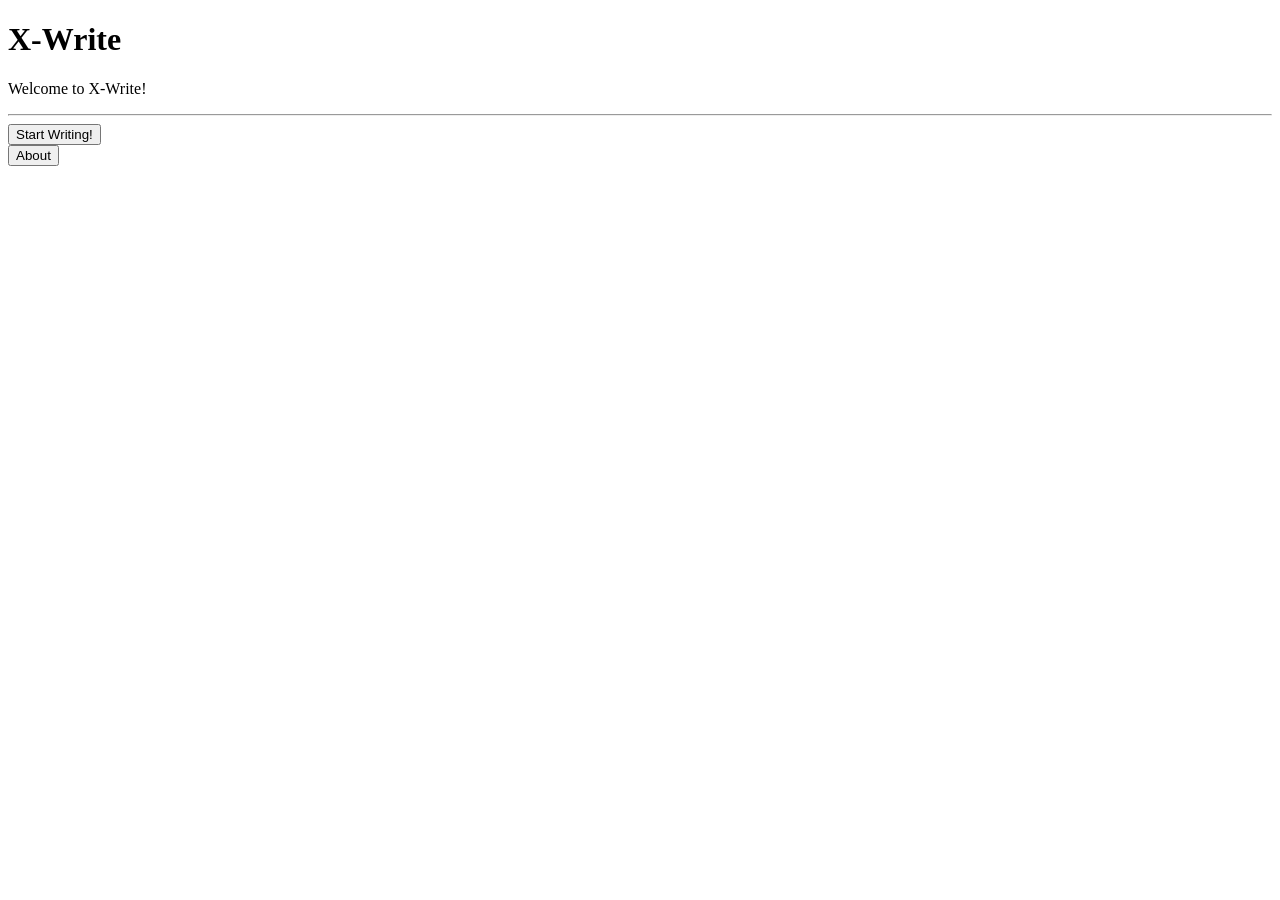
==== index.html @ d231a028 "7" ====
<!DOCTYPE html>
<html lang="en">
<head>
    <meta charset="UTF-8">
    <meta name="viewport" content="width=device-width, initial-scale=1.0">
    <title>X-Write</title>
</head>
<body>
    <h1>X-Write</h1>
    <p>Welcome to X-Write!</p>
    <hr>
    <button onclick="window.location.href='write.html'">Start Writing!</button>
    <br>
    <button onclick="window.location.href='about.html'">About</button>
</body>
</html>
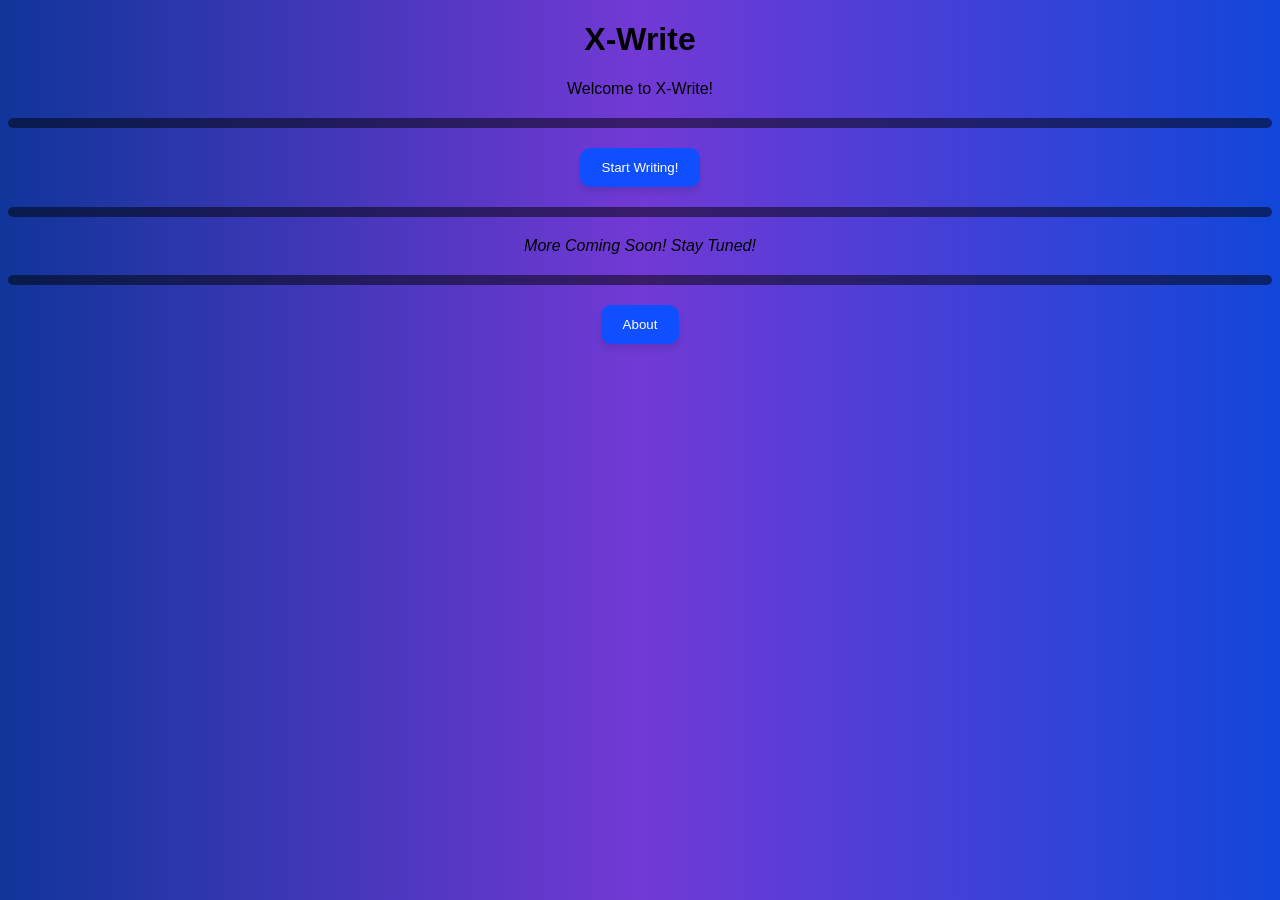
==== commit 532e5769: "7" ====
--- a/index.html
+++ b/index.html
@@ -4,13 +4,16 @@
     <meta charset="UTF-8">
     <meta name="viewport" content="width=device-width, initial-scale=1.0">
     <title>X-Write</title>
+    <link rel="stylesheet" href="style.css">
 </head>
 <body>
     <h1>X-Write</h1>
     <p>Welcome to X-Write!</p>
     <hr>
     <button onclick="window.location.href='write.html'">Start Writing!</button>
-    <br>
+    <hr>
+    <var>More Coming Soon! Stay Tuned!</var>
+    <hr>
     <button onclick="window.location.href='about.html'">About</button>
 </body>
 </html>
--- a/style.css
+++ b/style.css
@@ -0,0 +1,40 @@
+body{
+    background: linear-gradient(to right, #10359a, #7239d5, #1247d9);
+    font-family: Arial, sans-serif;
+    align-items: center;
+    text-align: center;
+}
+button {
+    background-color: #0f4fff;
+    color: white;
+    padding: 10px 20px;
+    border: 2px solid #0f4fff;
+    box-shadow: 0 5px 6px rgba(0, 0, 0, 0.1);
+    border-radius: 10px;
+    cursor: pointer;
+    transition: background-color 0.25s ease, border-color 0.25s ease, box-shadow 0.25s ease, transform 0.25s ease;
+}
+button:hover {
+    background-color: #0c3ccc;
+    border-color: #0c3ccc;
+    box-shadow: 0 8px 10px rgba(0, 0, 0, 0.5);
+    transform: scale(1.05);
+}
+hr {
+    border: none;
+    height: 10px;
+    background-color: rgba(0, 0, 0, 0.5);
+    margin: 20px 0;
+    border-radius: 10px;
+}
+#textArea {
+    width: 80%;
+    height: 400px;
+    padding: 10px;
+    border: 10px;
+    border-radius: 10px;
+    box-shadow: 0 5px 6px rgba(0, 0, 0, 0.6);
+    font-size: 16px;
+    resize: none;
+    background-color: #9c9c9c;
+}
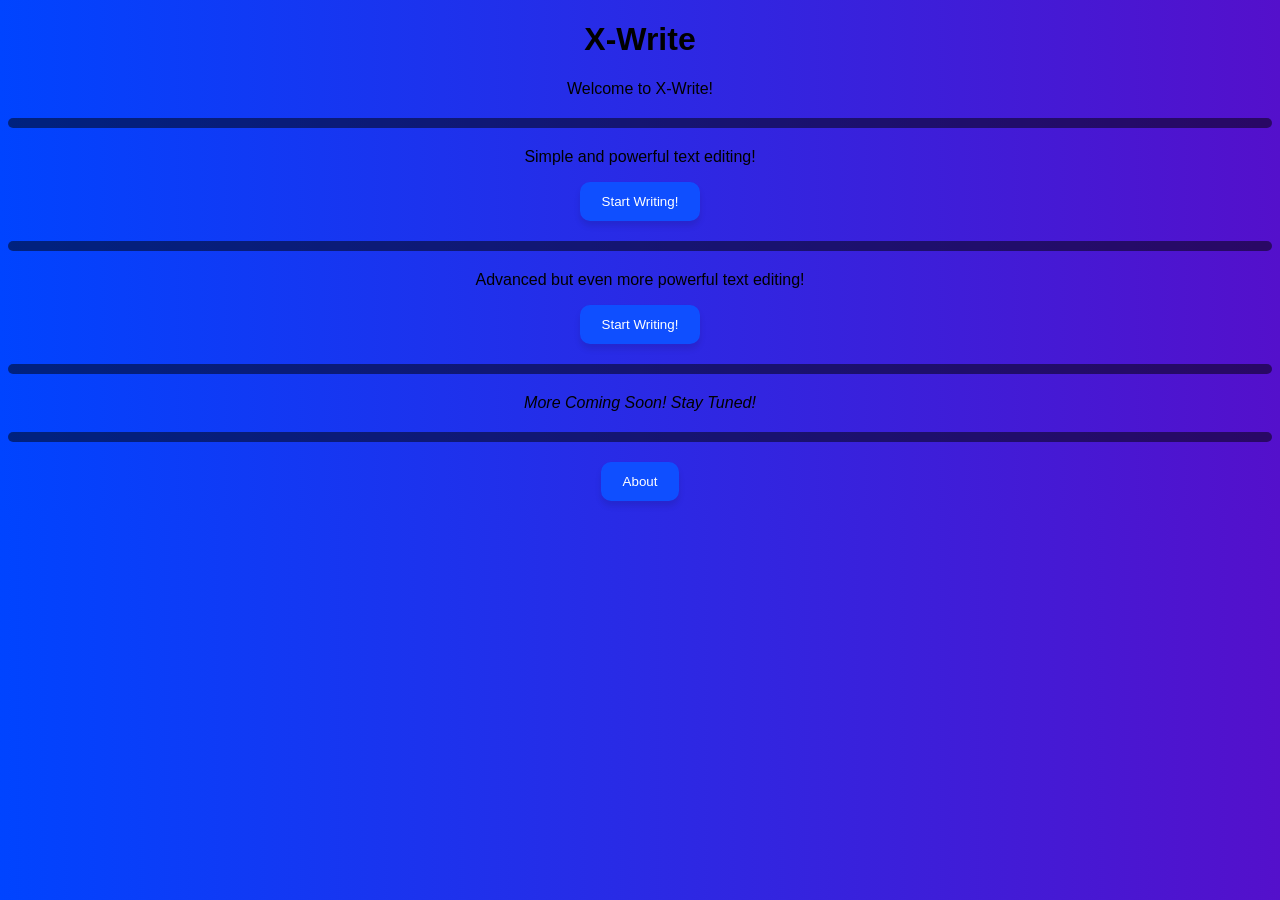
==== commit 68bd6ba6: "7" ====
--- a/index.html
+++ b/index.html
@@ -10,7 +10,11 @@
     <h1>X-Write</h1>
     <p>Welcome to X-Write!</p>
     <hr>
+    <p>Simple and powerful text editing!</p>
     <button onclick="window.location.href='write.html'">Start Writing!</button>
+    <hr>
+    <p>Advanced but even more powerful text editing!</p>
+    <button onclick="window.location.href='adwrite.html'">Start Writing!</button>
     <hr>
     <var>More Coming Soon! Stay Tuned!</var>
     <hr>
--- a/style.css
+++ b/style.css
@@ -1,5 +1,5 @@
 body{
-    background: linear-gradient(to right, #10359a, #7239d5, #1247d9);
+    background: linear-gradient(to right, #0044ff, #5410cb);
     font-family: Arial, sans-serif;
     align-items: center;
     text-align: center;
@@ -33,8 +33,15 @@
     padding: 10px;
     border: 10px;
     border-radius: 10px;
-    box-shadow: 0 5px 6px rgba(0, 0, 0, 0.6);
+    box-shadow: 0 10px 20px rgb(0, 157, 255);
+    margin: 20px 0;
     font-size: 16px;
     resize: none;
     background-color: #9c9c9c;
+   transition: background-color 0.25s ease, border-color 0.25s ease, box-shadow 0.25s ease, transform 0.25s ease;
+} 
+#textArea:focus {
+    outline: none;
+    box-shadow: 0 10px 20px rgba(0, 157, 255, 0.8);
+    transform: scale(1.05);
 }
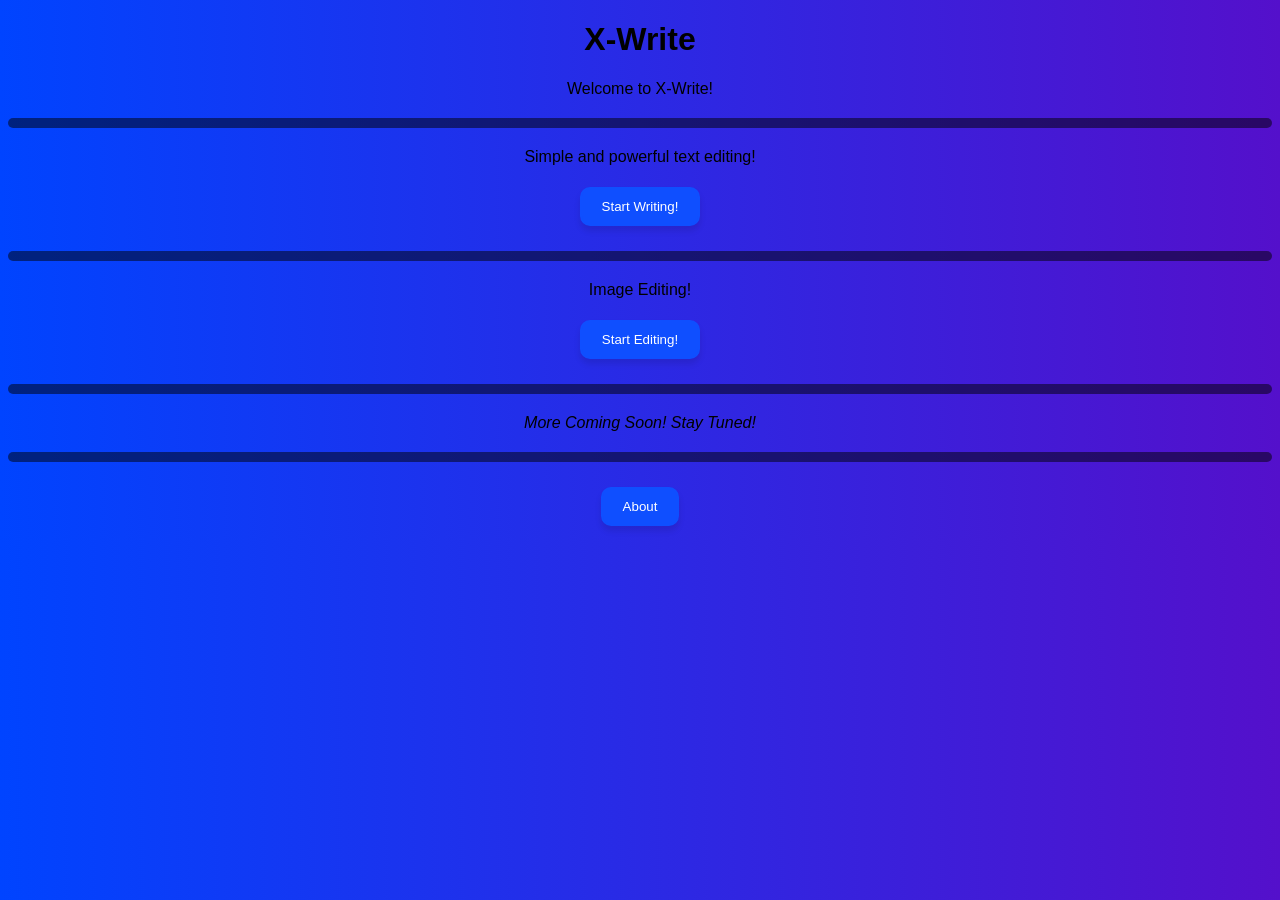
==== commit c47f3f5b: "7" ====
--- a/index.html
+++ b/index.html
@@ -13,8 +13,8 @@
     <p>Simple and powerful text editing!</p>
     <button onclick="window.location.href='write.html'">Start Writing!</button>
     <hr>
-    <p>Advanced but even more powerful text editing!</p>
-    <button onclick="window.location.href='adwrite.html'">Start Writing!</button>
+    <p>Image Editing!</p>
+    <button onclick="window.location.href='imagewrite.html'">Start Editing!</button>
     <hr>
     <var>More Coming Soon! Stay Tuned!</var>
     <hr>
--- a/style.css
+++ b/style.css
@@ -13,6 +13,7 @@
     border-radius: 10px;
     cursor: pointer;
     transition: background-color 0.25s ease, border-color 0.25s ease, box-shadow 0.25s ease, transform 0.25s ease;
+    margin: 5px;
 }
 button:hover {
     background-color: #0c3ccc;
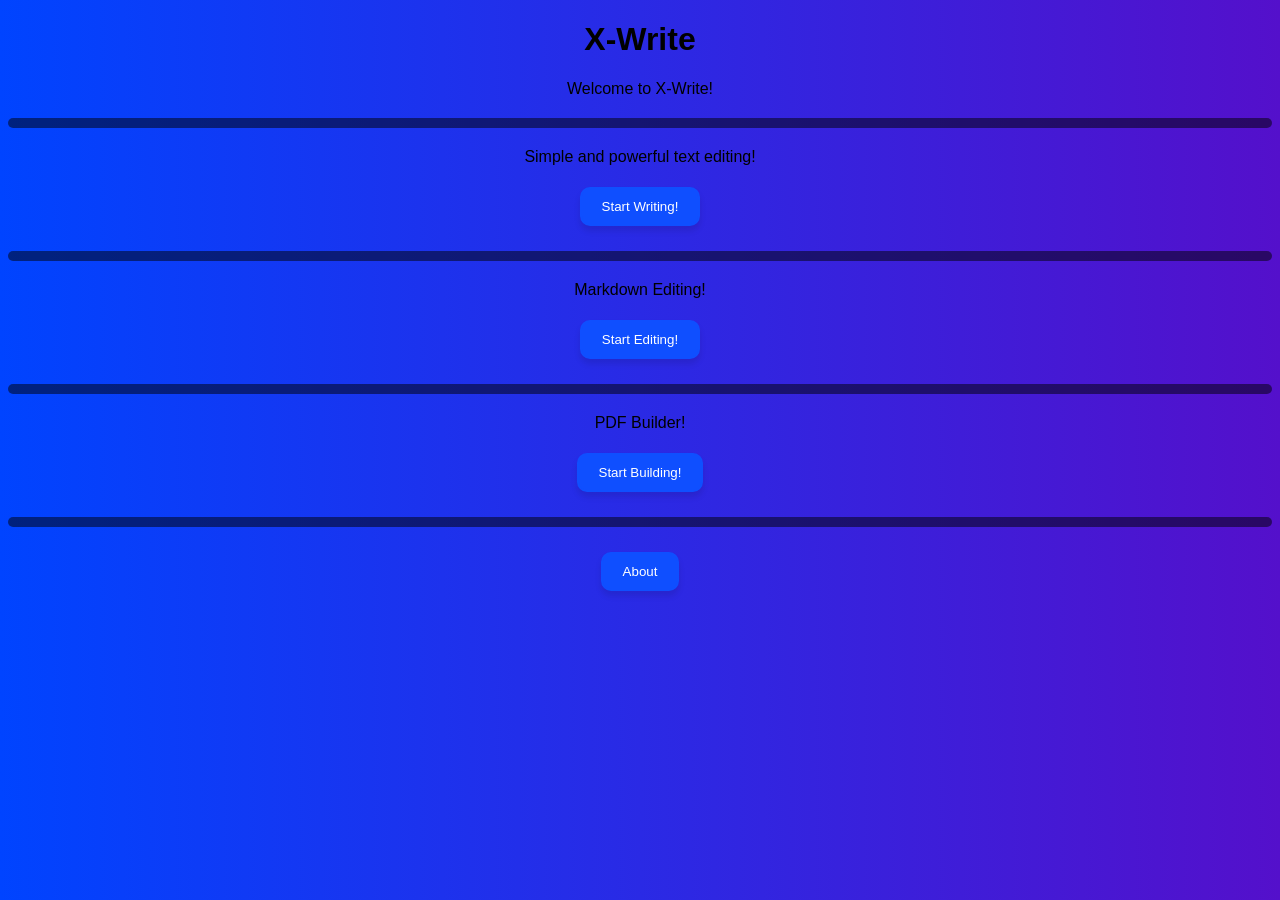
==== commit d60150b1: "7" ====
--- a/index.html
+++ b/index.html
@@ -13,10 +13,11 @@
     <p>Simple and powerful text editing!</p>
     <button onclick="window.location.href='write.html'">Start Writing!</button>
     <hr>
-    <p>Image Editing!</p>
-    <button onclick="window.location.href='imagewrite.html'">Start Editing!</button>
+    <p>Markdown Editing!</p>
+    <button onclick="window.location.href='markdown.html'">Start Editing!</button>
     <hr>
-    <var>More Coming Soon! Stay Tuned!</var>
+    <p>PDF Builder!</p>
+    <button onclick="window.location.href='pdf.html'">Start Building!</button>
     <hr>
     <button onclick="window.location.href='about.html'">About</button>
 </body>
--- a/style.css
+++ b/style.css
@@ -45,4 +45,19 @@
     outline: none;
     box-shadow: 0 10px 20px rgba(0, 157, 255, 0.8);
     transform: scale(1.05);
+}
+#fontSizeSlider {
+    margin: 20px 0;
+    height: 10px;
+    background: #0044ff;
+    border-radius: 10px;
+    outline: none;
+    -webkit-appearance: none;
+    appearance: none;
+    transition: background-color 0.25s ease, border-color 0.25s ease, box-shadow 0.25s ease, transform 0.25s ease;
+    
+}
+
+#fontSizeSlider:hover {
+    transform: scale(1.05);
 }
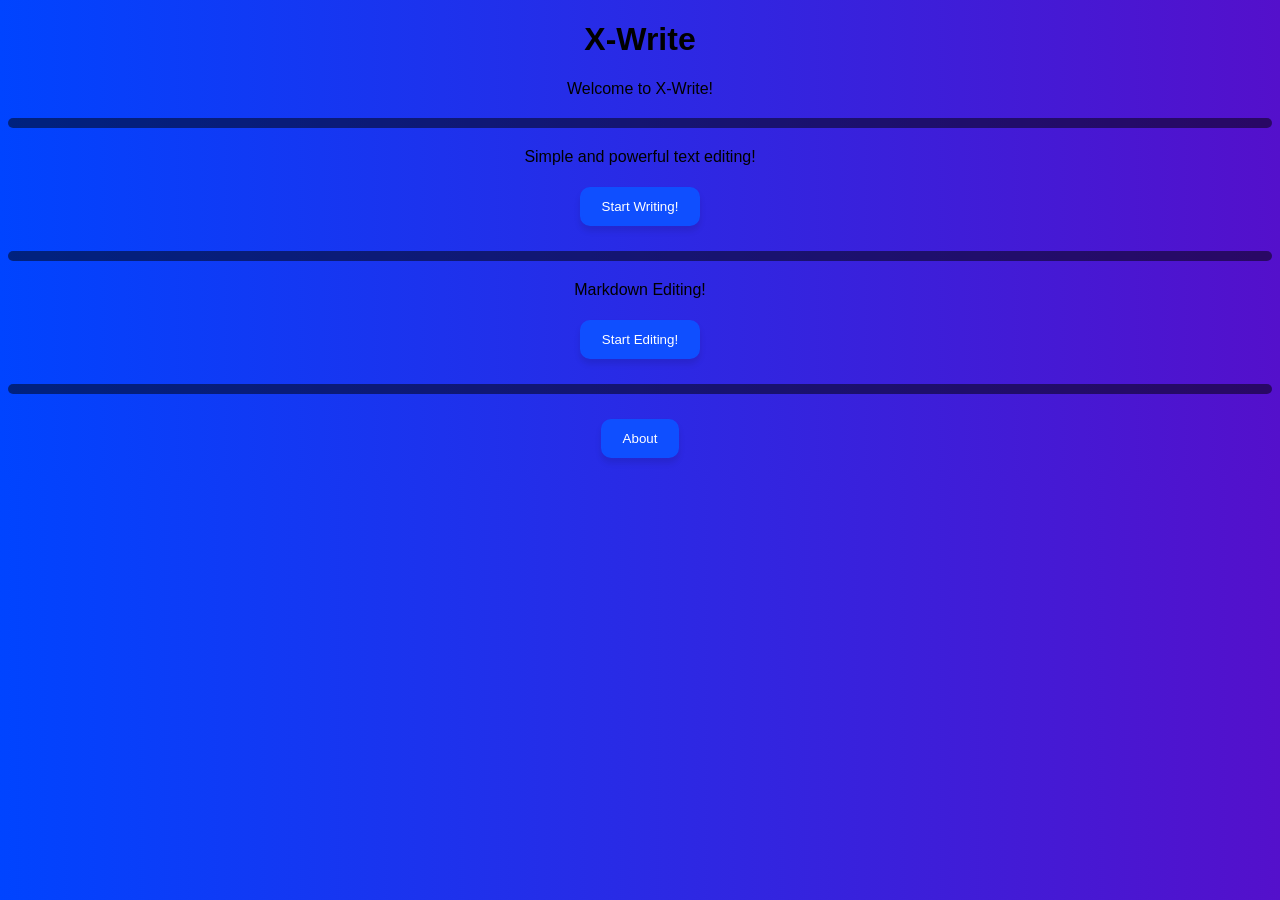
==== commit 1e23a281: "7" ====
--- a/index.html
+++ b/index.html
@@ -16,9 +16,6 @@
     <p>Markdown Editing!</p>
     <button onclick="window.location.href='markdown.html'">Start Editing!</button>
     <hr>
-    <p>PDF Builder!</p>
-    <button onclick="window.location.href='pdf.html'">Start Building!</button>
-    <hr>
     <button onclick="window.location.href='about.html'">About</button>
 </body>
 </html>
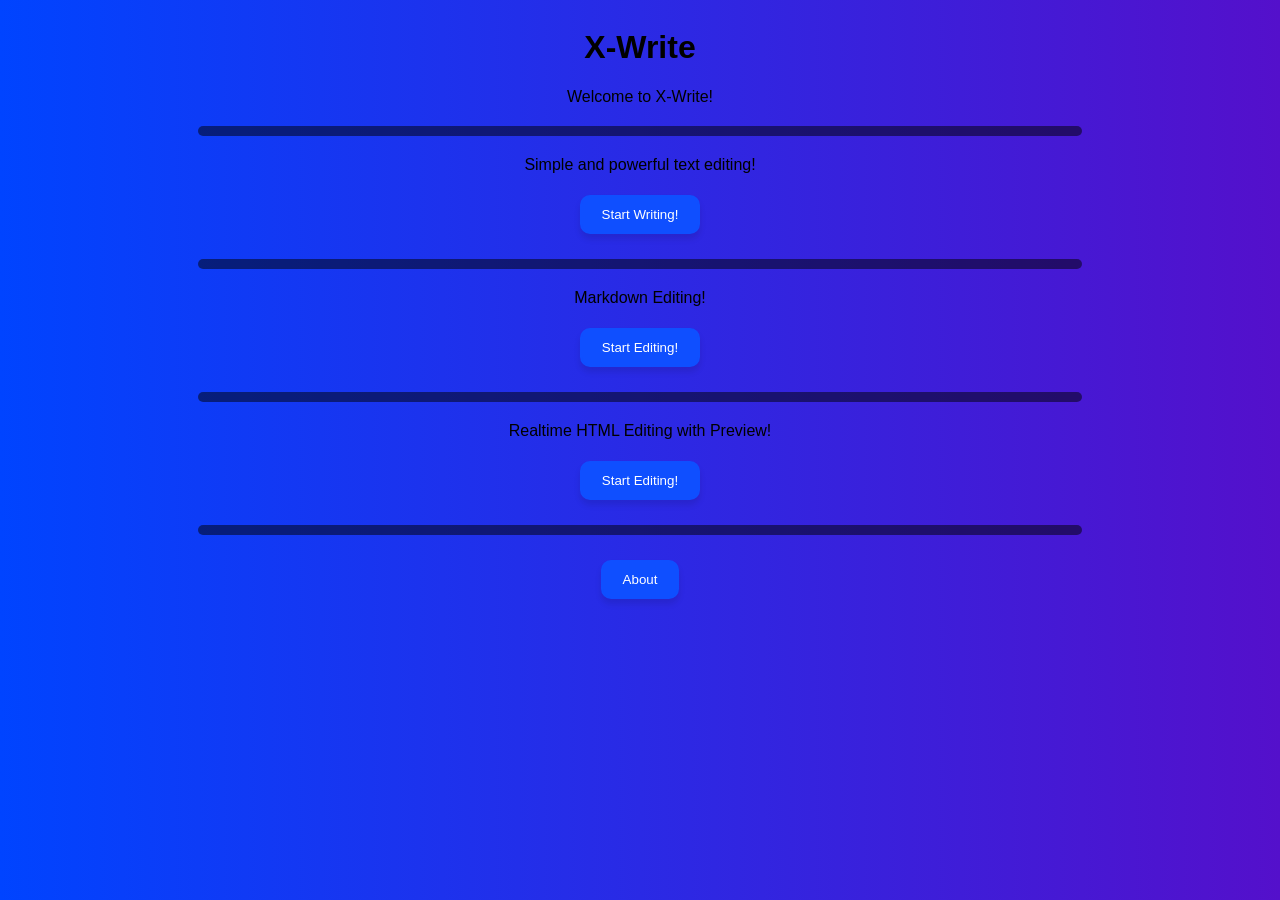
==== commit 38feab96: "commit" ====
--- a/index.html
+++ b/index.html
@@ -16,6 +16,9 @@
     <p>Markdown Editing!</p>
     <button onclick="window.location.href='markdown.html'">Start Editing!</button>
     <hr>
+    <p>Realtime HTML Editing with Preview!</p>
+    <button onclick="window.location.href='html.html'">Start Editing!</button>
+    <hr>
     <button onclick="window.location.href='about.html'">About</button>
 </body>
 </html>
--- a/style.css
+++ b/style.css
@@ -3,6 +3,8 @@
     font-family: Arial, sans-serif;
     align-items: center;
     text-align: center;
+    align-content: center;
+    align-self: center;
 }
 button {
     background-color: #0f4fff;
@@ -25,8 +27,9 @@
     border: none;
     height: 10px;
     background-color: rgba(0, 0, 0, 0.5);
-    margin: 20px 0;
+    margin: 20px auto;
     border-radius: 10px;
+    width: 70%;
 }
 #textArea {
     width: 80%;
@@ -60,4 +63,11 @@
 
 #fontSizeSlider:hover {
     transform: scale(1.05);
+}
+
+iframe{
+    width: 600px;
+    height: 400px;
+    border-radius: 10px;
+    border: solid 5px #001e6f71;
 }
